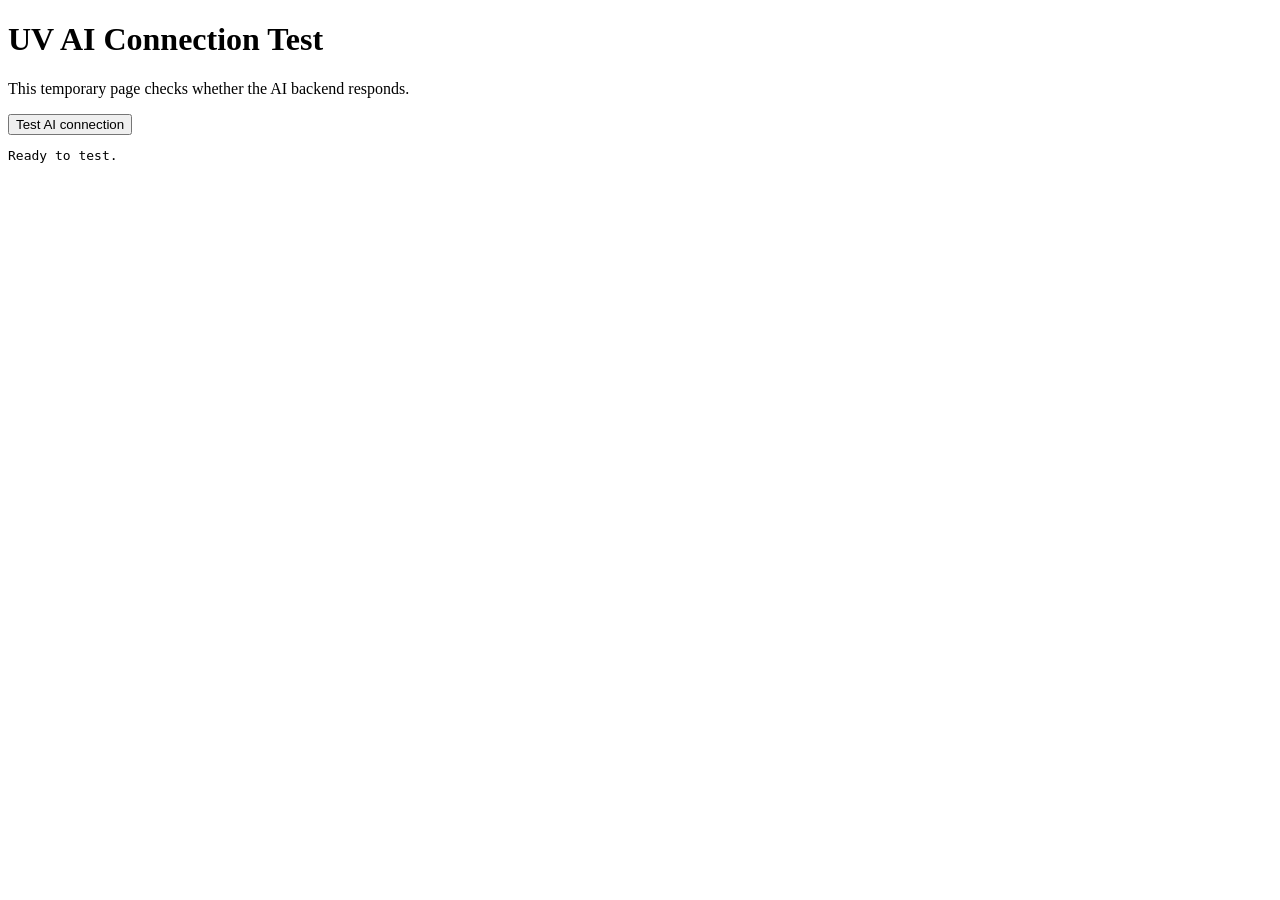
==== ai-test.html @ 751c1eb8 "Create ai-test.html" ====
<!DOCTYPE html>
<html lang="en">
<head>
  <meta charset="UTF-8">
  <meta name="viewport" content="width=device-width, initial-scale=1">
  <title>UV AI Connection Test</title>
</head>
<body>
  <h1>UV AI Connection Test</h1>
  <p>This temporary page checks whether the AI backend responds.</p>
  <button id="test">Test AI connection</button>
  <pre id="result">Ready to test.</pre>

  <script>
    const WORKER_URL =
      "https://YOUR-WORKER-HOSTNAME.workers.dev/chat";

    const button = document.getElementById("test");
    const result = document.getElementById("result");

    button.addEventListener("click", async () => {
      button.disabled = true;
      result.textContent = "Connecting to UV AI...";

      try {
        const response = await fetch(WORKER_URL, {
          method: "POST",
          headers: {
            "Content-Type": "application/json"
          },
          body: JSON.stringify({
            messages: [{
              role: "user",
              content: "Reply with a short greeting."
            }]
          })
        });

        const data = await response.json();

        result.textContent =
          "HTTP " + response.status + "\n" +
          JSON.stringify(data, null, 2);
      } catch (error) {
        result.textContent =
          "Connection failed: " + error.message;
      } finally {
        button.disabled = false;
      }
    });
  </script>
</body>
</html>
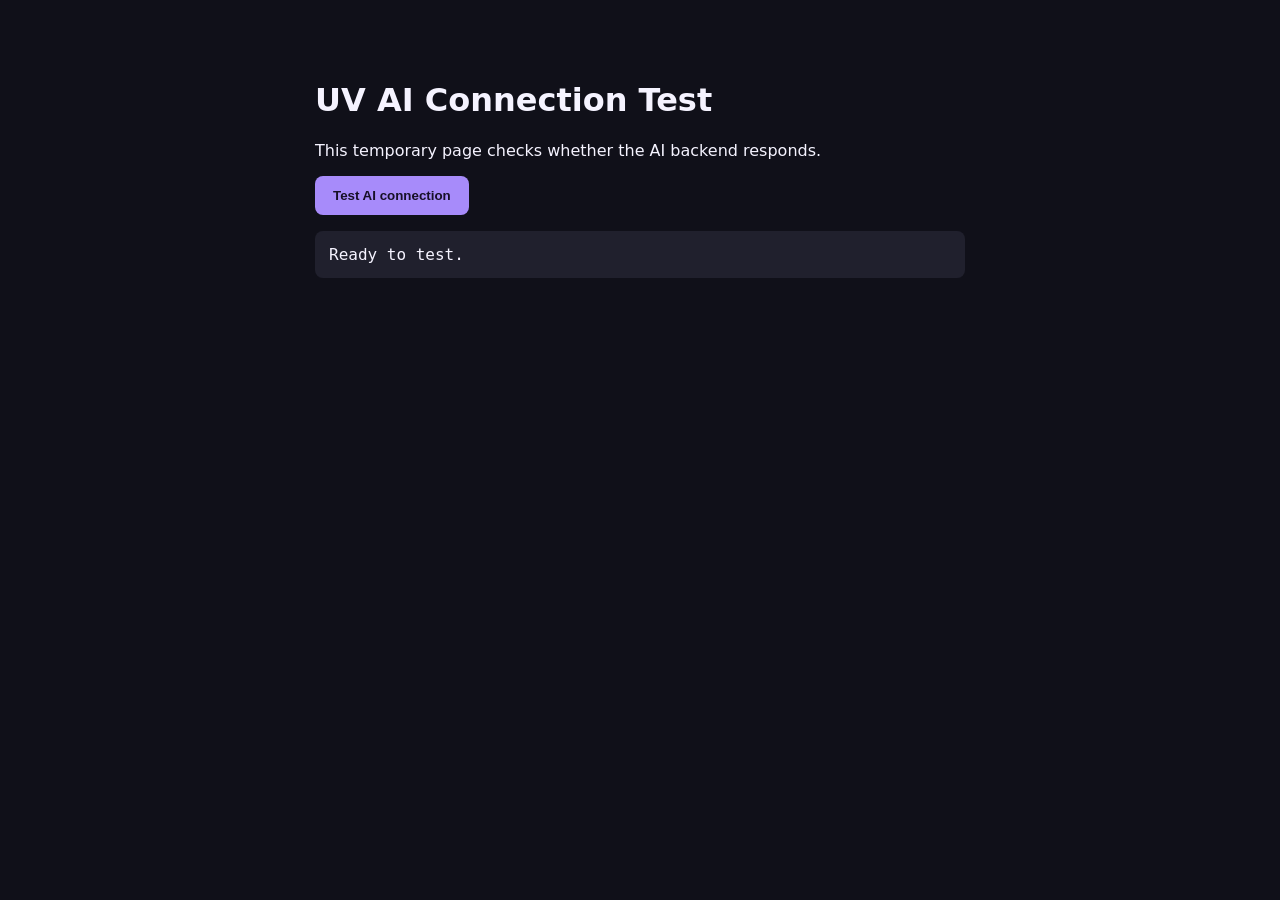
==== commit 6bd3e7f4: "Update ai-test.html" ====
--- a/ai-test.html
+++ b/ai-test.html
@@ -5,6 +5,31 @@
   <meta charset="UTF-8">
   <meta name="viewport" content="width=device-width, initial-scale=1">
   <title>UV AI Connection Test</title>
+  <style>
+    body {
+      max-width: 650px;
+      margin: 40px auto;
+      padding: 20px;
+      font: 16px system-ui, sans-serif;
+      background: #101019;
+      color: #f5f3ff;
+    }
+    button {
+      padding: 12px 18px;
+      border: 0;
+      border-radius: 8px;
+      background: #a78bfa;
+      color: #171027;
+      font-weight: bold;
+    }
+    pre {
+      padding: 14px;
+      border-radius: 8px;
+      background: #20202d;
+      white-space: pre-wrap;
+      overflow-wrap: anywhere;
+    }
+  </style>
 </head>
 <body>
   <h1>UV AI Connection Test</h1>
@@ -13,18 +38,18 @@
   <pre id="result">Ready to test.</pre>
 
   <script>
-    const WORKER_URL =
-      "https://YOUR-WORKER-HOSTNAME.workers.dev/chat";
+    const WORKER =
+      "https://uv-ai-chatbot.sandeep0647285438.workers.dev/chat";
 
-    const button = document.getElementById("test");
-    const result = document.getElementById("result");
+    document.getElementById("test").addEventListener("click", async () => {
+      const result = document.getElementById("result");
+      const button = document.getElementById("test");
 
-    button.addEventListener("click", async () => {
       button.disabled = true;
-      result.textContent = "Connecting to UV AI...";
+      result.textContent = "Sending test message...";
 
       try {
-        const response = await fetch(WORKER_URL, {
+        const response = await fetch(WORKER, {
           method: "POST",
           headers: {
             "Content-Type": "application/json"
@@ -32,7 +57,7 @@
           body: JSON.stringify({
             messages: [{
               role: "user",
-              content: "Reply with a short greeting."
+              content: "Reply with a short greeting and identify yourself."
             }]
           })
         });
@@ -40,11 +65,12 @@
         const data = await response.json();
 
         result.textContent =
-          "HTTP " + response.status + "\n" +
+          "HTTP status: " + response.status + "\n\n" +
           JSON.stringify(data, null, 2);
       } catch (error) {
         result.textContent =
-          "Connection failed: " + error.message;
+          "Request failed: " + error.message +
+          "\nCheck the Worker URL and CORS settings.";
       } finally {
         button.disabled = false;
       }
